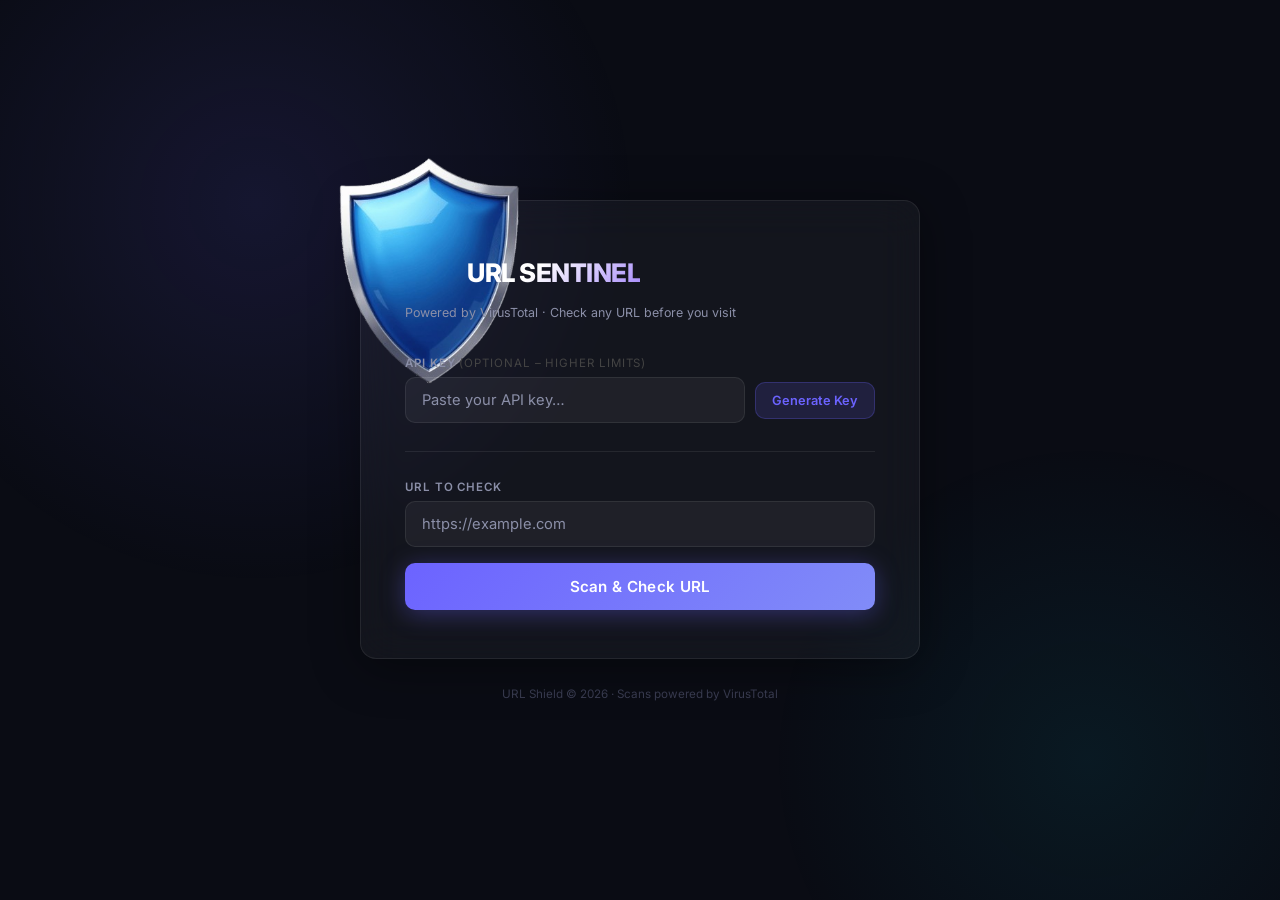
==== frontend/warning.html @ 4aa1e1f2 "Added frontend" ====
<!DOCTYPE html>
<html lang="en">
<head>
  <meta charset="UTF-8" />
  <meta name="viewport" content="width=device-width, initial-scale=1.0" />
  <title>Warning — Unsafe URL Detected | URL Shield</title>
  <meta name="description" content="This URL has been flagged as potentially dangerous." />
  <link rel="stylesheet" href="style.css" />
</head>
<body class="warning-page">

<div class="page">
  <div class="card">

    <!-- Icon + Title (filled by JS) -->
    <div id="warnIcon" class="warn-icon-wrap malicious">🚨</div>
    <div id="warnTitle" class="warn-title malicious">Danger Detected</div>
    <p id="warnDesc" class="warn-desc">
      This URL has been flagged as <strong>malicious</strong> by security engines.
      Visiting it may put your device and personal data at risk.
    </p>

    <!-- URL box -->
    <div class="warn-url-box">
      <span>Destination URL</span>
      <span id="warnUrlText">—</span>
    </div>

    <!-- VirusTotal stats -->
    <div class="warn-stats" id="warnStats" style="display:none">
      <div class="warn-stat">
        <div class="warn-stat-val stat-malicious" id="statMalicious">0</div>
        <div class="warn-stat-lbl">Malicious</div>
      </div>
      <div class="warn-stat">
        <div class="warn-stat-val stat-suspicious" id="statSuspicious">0</div>
        <div class="warn-stat-lbl">Suspicious</div>
      </div>
      <div class="warn-stat">
        <div class="warn-stat-val stat-harmless" id="statHarmless">0</div>
        <div class="warn-stat-lbl">Harmless</div>
      </div>
      <div class="warn-stat">
        <div class="warn-stat-val stat-undetected" id="statUndetected">0</div>
        <div class="warn-stat-lbl">Undetected</div>
      </div>
    </div>

    <!-- Action buttons -->
    <div class="warn-actions">
      <button class="btn btn-ghost" onclick="goBack()">
        ← Go Back to Safety
      </button>
      <button class="btn btn-danger" id="proceedBtn" onclick="proceedAnyway()">
        ⚠️ Proceed Anyway
      </button>
    </div>

    <a href="index.html" class="back-link">← Check another URL</a>
  </div>
  <div class="footer">URL Shield &copy; 2026 &middot; Scans powered by VirusTotal</div>
</div>

<script>
// ---- Read data passed from index page ----
const rawData = sessionStorage.getItem("warnData");
const targetUrl = sessionStorage.getItem("warnUrl");

if (!rawData || !targetUrl) {
  // No data – redirect home
  window.location.href = "index.html";
}

const data = JSON.parse(rawData);
const status = data.status; // MALICIOUS | SUSPICIOUS | UNKNOWN

// ---- Status config ----
const config = {
  MALICIOUS:  { icon: "🚨", cls: "malicious", title: "Malicious URL",   desc: `This URL has been flagged as <strong>MALICIOUS</strong> by VirusTotal security engines. Visiting it may expose you to malware, phishing attacks, or data theft.` },
  SUSPICIOUS: { icon: "⚠️", cls: "suspicious", title: "Suspicious URL", desc: `This URL appears <strong>SUSPICIOUS</strong>. It shows signs commonly associated with phishing or scam pages. Proceed only if you trust the source.` },
  UNKNOWN:    { icon: "❓", cls: "unknown",    title: "Unknown URL",    desc: `This URL is <strong>UNKNOWN</strong> and hasn't been verified as safe. Limited data is available—proceed with caution.` },
};

const cfg = config[status] || config["UNKNOWN"];

// Apply to DOM
document.getElementById("warnIcon").className = `warn-icon-wrap ${cfg.cls}`;
document.getElementById("warnIcon").textContent = cfg.icon;
document.getElementById("warnTitle").className = `warn-title ${cfg.cls}`;
document.getElementById("warnTitle").textContent = cfg.title;
document.getElementById("warnDesc").innerHTML = cfg.desc;

// URL
document.getElementById("warnUrlText").textContent = targetUrl;

// Stats
if (data.stats) {
  document.getElementById("statMalicious").textContent  = data.stats.malicious  ?? 0;
  document.getElementById("statSuspicious").textContent = data.stats.suspicious ?? 0;
  document.getElementById("statHarmless").textContent   = data.stats.harmless   ?? 0;
  document.getElementById("statUndetected").textContent = data.stats.undetected ?? 0;
  document.getElementById("warnStats").style.display = "grid";
}

// Tweak danger button for non-malicious
if (status !== "MALICIOUS") {
  const btn = document.getElementById("proceedBtn");
  btn.style.background = status === "SUSPICIOUS"
    ? "linear-gradient(135deg, #f59e0b, #d97706)"
    : "linear-gradient(135deg, #8b5cf6, #7c3aed)";
  btn.style.boxShadow = status === "SUSPICIOUS"
    ? "0 4px 20px rgba(245,158,11,0.3)"
    : "0 4px 20px rgba(139,92,246,0.3)";
}

// ---- Actions ----
function goBack() {
  // Go to previous page or home
  if (document.referrer) {
    history.back();
  } else {
    window.location.href = "index.html";
  }
}

function proceedAnyway() {
  const btn = document.getElementById("proceedBtn");
  btn.disabled = true;
  btn.textContent = "Redirecting…";
  // Clear session storage and redirect
  sessionStorage.removeItem("warnData");
  sessionStorage.removeItem("warnUrl");
  window.location.href = targetUrl;
}
</script>

</body>
</html>
---- frontend/style.css ----
@import url('https://fonts.googleapis.com/css2?family=Inter:wght@300;400;500;600;700;800&display=swap');

*, *::before, *::after {
  margin: 0;
  padding: 0;
  box-sizing: border-box;
}

:root {
  --bg-primary: #0a0c14;
  --bg-secondary: #111320;
  --glass: rgba(255, 255, 255, 0.04);
  --glass-border: rgba(255, 255, 255, 0.08);
  --accent: #6c63ff;
  --accent-glow: rgba(108, 99, 255, 0.35);
  --safe: #22c55e;
  --safe-glow: rgba(34, 197, 94, 0.3);
  --warning: #f59e0b;
  --warning-glow: rgba(245, 158, 11, 0.3);
  --danger: #ef4444;
  --danger-glow: rgba(239, 68, 68, 0.3);
  --unknown: #8b5cf6;
  --unknown-glow: rgba(139, 92, 246, 0.3);
  --text-primary: #f0f0f8;
  --text-muted: #8b8fa8;
  --radius: 16px;
  --radius-sm: 10px;
  --transition: all 0.3s cubic-bezier(0.4, 0, 0.2, 1);
}

html, body {
  min-height: 100vh;
  font-family: 'Inter', sans-serif;
  background: var(--bg-primary);
  color: var(--text-primary);
  overflow-x: hidden;
}

/* ---- BACKGROUND ORBS ---- */
body::before {
  content: '';
  position: fixed;
  top: -20%;
  left: -10%;
  width: 60vw;
  height: 60vw;
  border-radius: 50%;
  background: radial-gradient(circle, rgba(108, 99, 255, 0.12), transparent 70%);
  pointer-events: none;
  z-index: 0;
}
body::after {
  content: '';
  position: fixed;
  bottom: -20%;
  right: -10%;
  width: 50vw;
  height: 50vw;
  border-radius: 50%;
  background: radial-gradient(circle, rgba(6, 182, 212, 0.08), transparent 70%);
  pointer-events: none;
  z-index: 0;
}

/* ---- LAYOUT ---- */
.page {
  position: relative;
  z-index: 1;
  min-height: 100vh;
  display: flex;
  flex-direction: column;
  align-items: center;
  justify-content: center;
  padding: 40px 20px;
}

/* ---- GLASS CARD ---- */
.card {
  background: var(--glass);
  border: 1px solid var(--glass-border);
  border-radius: var(--radius);
  backdrop-filter: blur(20px);
  -webkit-backdrop-filter: blur(20px);
  padding: 48px 44px;
  width: 100%;
  max-width: 560px;
  box-shadow: 0 8px 48px rgba(0,0,0,0.4);
  animation: fadeUp 0.6s ease both;
}

@keyframes fadeUp {
  from { opacity: 0; transform: translateY(30px); }
  to   { opacity: 1; transform: translateY(0); }
}

/* ---- LOGO / HEADER ---- */
.logo-wrap {
  display: flex;
  align-items: center;
  gap: 14px;
  margin-bottom: 8px;
}
.logo-icon {
  width: 48px;
  height: 48px;
  border-radius: 12px;
  background: linear-gradient(135deg, var(--accent), #06b6d4);
  display: flex;
  align-items: center;
  justify-content: center;
  font-size: 22px;
  box-shadow: 0 0 24px var(--accent-glow);
  flex-shrink: 0;
}
.logo-title {
  font-size: 1.6rem;
  font-weight: 800;
  background: linear-gradient(135deg, #fff 40%, #a78bfa);
  -webkit-background-clip: text;
  -webkit-text-fill-color: transparent;
  background-clip: text;
  letter-spacing: -0.5px;
}
.logo-sub {
  font-size: 0.78rem;
  color: var(--text-muted);
  margin-bottom: 36px;
  margin-top: 4px;
}

/* ---- API KEY SECTION ---- */
.api-row {
  display: flex;
  gap: 10px;
  margin-bottom: 20px;
  align-items: center;
}
.api-row .input-wrap {
  flex: 1;
}

/* ---- INPUT ---- */
.input-wrap {
  position: relative;
  margin-bottom: 16px;
}
.input-wrap label {
  display: block;
  font-size: 0.72rem;
  font-weight: 600;
  color: var(--text-muted);
  letter-spacing: 0.08em;
  text-transform: uppercase;
  margin-bottom: 7px;
}
.input-field {
  width: 100%;
  background: rgba(255,255,255,0.05);
  border: 1px solid var(--glass-border);
  color: var(--text-primary);
  border-radius: var(--radius-sm);
  padding: 13px 16px;
  font-size: 0.92rem;
  font-family: 'Inter', sans-serif;
  outline: none;
  transition: var(--transition);
}
.input-field::placeholder { color: var(--text-muted); }
.input-field:focus {
  border-color: var(--accent);
  background: rgba(108,99,255,0.07);
  box-shadow: 0 0 0 3px var(--accent-glow);
}

/* ---- BUTTONS ---- */
.btn {
  border: none;
  cursor: pointer;
  font-family: 'Inter', sans-serif;
  font-weight: 600;
  border-radius: var(--radius-sm);
  transition: var(--transition);
  display: inline-flex;
  align-items: center;
  justify-content: center;
  gap: 8px;
  text-decoration: none;
}
.btn:active { transform: scale(0.97); }

.btn-primary {
  background: linear-gradient(135deg, var(--accent), #818cf8);
  color: #fff;
  padding: 14px 28px;
  font-size: 0.95rem;
  width: 100%;
  box-shadow: 0 4px 24px var(--accent-glow);
  letter-spacing: 0.02em;
}
.btn-primary:hover {
  box-shadow: 0 6px 32px var(--accent-glow);
  transform: translateY(-1px);
}
.btn-primary:disabled {
  opacity: 0.6;
  cursor: not-allowed;
  transform: none;
}

.btn-sm {
  padding: 10px 16px;
  font-size: 0.8rem;
  white-space: nowrap;
  background: rgba(108,99,255,0.15);
  color: var(--accent);
  border: 1px solid rgba(108,99,255,0.25);
}
.btn-sm:hover {
  background: rgba(108,99,255,0.25);
}

.btn-danger {
  background: linear-gradient(135deg, #ef4444, #dc2626);
  color: #fff;
  padding: 13px 24px;
  font-size: 0.9rem;
  box-shadow: 0 4px 20px var(--danger-glow);
}
.btn-danger:hover {
  box-shadow: 0 6px 28px var(--danger-glow);
  transform: translateY(-1px);
}

.btn-ghost {
  background: rgba(255,255,255,0.05);
  color: var(--text-muted);
  padding: 13px 24px;
  font-size: 0.9rem;
  border: 1px solid var(--glass-border);
}
.btn-ghost:hover {
  background: rgba(255,255,255,0.09);
  color: var(--text-primary);
}

/* ---- SPINNER ---- */
.spinner {
  display: none;
  width: 20px; height: 20px;
  border: 3px solid rgba(255,255,255,0.2);
  border-top-color: #fff;
  border-radius: 50%;
  animation: spin 0.7s linear infinite;
}
@keyframes spin { to { transform: rotate(360deg); } }

/* ---- RESULT BADGE ---- */
.result-box {
  margin-top: 28px;
  border-radius: var(--radius-sm);
  padding: 20px 22px;
  display: none;
  animation: fadeUp 0.4s ease both;
}
.result-box.safe {
  background: rgba(34, 197, 94, 0.08);
  border: 1px solid rgba(34, 197, 94, 0.25);
}
.result-box.malicious {
  background: rgba(239, 68, 68, 0.08);
  border: 1px solid rgba(239, 68, 68, 0.25);
}
.result-box.suspicious {
  background: rgba(245, 158, 11, 0.08);
  border: 1px solid rgba(245, 158, 11, 0.25);
}
.result-box.unknown {
  background: rgba(139, 92, 246, 0.08);
  border: 1px solid rgba(139, 92, 246, 0.25);
}
.result-label {
  font-size: 0.7rem;
  font-weight: 700;
  letter-spacing: 0.1em;
  text-transform: uppercase;
  margin-bottom: 8px;
}
.result-status {
  font-size: 1.5rem;
  font-weight: 800;
  display: flex;
  align-items: center;
  gap: 10px;
}
.result-url {
  font-size: 0.78rem;
  color: var(--text-muted);
  margin-top: 8px;
  word-break: break-all;
}
.result-meta {
  margin-top: 14px;
  display: grid;
  grid-template-columns: 1fr 1fr;
  gap: 8px;
}
.meta-item {
  background: rgba(255,255,255,0.04);
  border-radius: 8px;
  padding: 10px 12px;
}
.meta-key {
  font-size: 0.65rem;
  color: var(--text-muted);
  text-transform: uppercase;
  letter-spacing: 0.08em;
  font-weight: 600;
}
.meta-val {
  font-size: 0.88rem;
  font-weight: 600;
  margin-top: 2px;
}

/* STATUS COLORS */
.status-safe   { color: var(--safe); }
.status-danger { color: var(--danger); }
.status-warn   { color: var(--warning); }
.status-unknown{ color: var(--unknown); }

/* ---- ERROR ---- */
.error-msg {
  display: none;
  margin-top: 14px;
  color: var(--danger);
  font-size: 0.83rem;
  background: rgba(239,68,68,0.08);
  border: 1px solid rgba(239,68,68,0.2);
  border-radius: 8px;
  padding: 10px 14px;
  animation: fadeUp 0.3s ease both;
}

/* ---- DIVIDER ---- */
.divider {
  height: 1px;
  background: var(--glass-border);
  margin: 28px 0;
}

/* ==============================
   WARNING PAGE SPECIFIC
================================*/
.warning-page .card {
  max-width: 620px;
  padding: 52px 48px;
  text-align: center;
}

.warn-icon-wrap {
  width: 80px; height: 80px;
  border-radius: 50%;
  margin: 0 auto 28px;
  display: flex;
  align-items: center;
  justify-content: center;
  font-size: 36px;
  animation: pulse-warn 2s ease-in-out infinite;
}
.warn-icon-wrap.malicious {
  background: rgba(239,68,68,0.1);
  border: 2px solid rgba(239,68,68,0.3);
  box-shadow: 0 0 40px var(--danger-glow);
}
.warn-icon-wrap.suspicious {
  background: rgba(245,158,11,0.1);
  border: 2px solid rgba(245,158,11,0.3);
  box-shadow: 0 0 40px var(--warning-glow);
}
.warn-icon-wrap.unknown {
  background: rgba(139,92,246,0.1);
  border: 2px solid rgba(139,92,246,0.3);
  box-shadow: 0 0 40px var(--unknown-glow);
}

@keyframes pulse-warn {
  0%, 100% { box-shadow: 0 0 20px var(--danger-glow); }
  50%       { box-shadow: 0 0 48px var(--danger-glow); }
}

.warn-title {
  font-size: 2rem;
  font-weight: 800;
  margin-bottom: 12px;
  letter-spacing: -0.5px;
}
.warn-title.malicious { color: var(--danger); }
.warn-title.suspicious { color: var(--warning); }
.warn-title.unknown { color: var(--unknown); }

.warn-desc {
  font-size: 0.95rem;
  color: var(--text-muted);
  line-height: 1.6;
  margin-bottom: 28px;
}

.warn-url-box {
  background: rgba(255,255,255,0.04);
  border: 1px solid var(--glass-border);
  border-radius: var(--radius-sm);
  padding: 14px 18px;
  font-size: 0.82rem;
  color: var(--text-muted);
  word-break: break-all;
  margin-bottom: 32px;
  text-align: left;
}
.warn-url-box span {
  display: block;
  font-size: 0.65rem;
  font-weight: 700;
  letter-spacing: 0.1em;
  text-transform: uppercase;
  color: #555;
  margin-bottom: 4px;
}

.warn-stats {
  display: grid;
  grid-template-columns: repeat(4, 1fr);
  gap: 10px;
  margin-bottom: 32px;
}
.warn-stat {
  background: rgba(255,255,255,0.04);
  border-radius: 10px;
  padding: 12px 8px;
  text-align: center;
}
.warn-stat-val {
  font-size: 1.5rem;
  font-weight: 800;
}
.warn-stat-lbl {
  font-size: 0.65rem;
  color: var(--text-muted);
  text-transform: uppercase;
  letter-spacing: 0.08em;
  margin-top: 2px;
}
.stat-malicious { color: var(--danger); }
.stat-suspicious { color: var(--warning); }
.stat-harmless { color: var(--safe); }
.stat-undetected { color: var(--unknown); }

.warn-actions {
  display: flex;
  gap: 12px;
  justify-content: center;
}
.warn-actions .btn {
  flex: 1;
  max-width: 200px;
}

.back-link {
  display: inline-flex;
  align-items: center;
  gap: 6px;
  font-size: 0.8rem;
  color: var(--text-muted);
  text-decoration: none;
  margin-top: 28px;
  transition: var(--transition);
}
.back-link:hover { color: var(--text-primary); }

/* ---- FOOTER ---- */
.footer {
  margin-top: 28px;
  text-align: center;
  font-size: 0.73rem;
  color: #3a3d52;
}

/* ---- RESPONSIVE ---- */
@media (max-width: 600px) {
  .card { padding: 32px 24px; }
  .warning-page .card { padding: 36px 22px; }
  .warn-stats { grid-template-columns: repeat(2, 1fr); }
  .warn-actions { flex-direction: column; align-items: stretch; }
  .warn-actions .btn { max-width: 100%; }
}
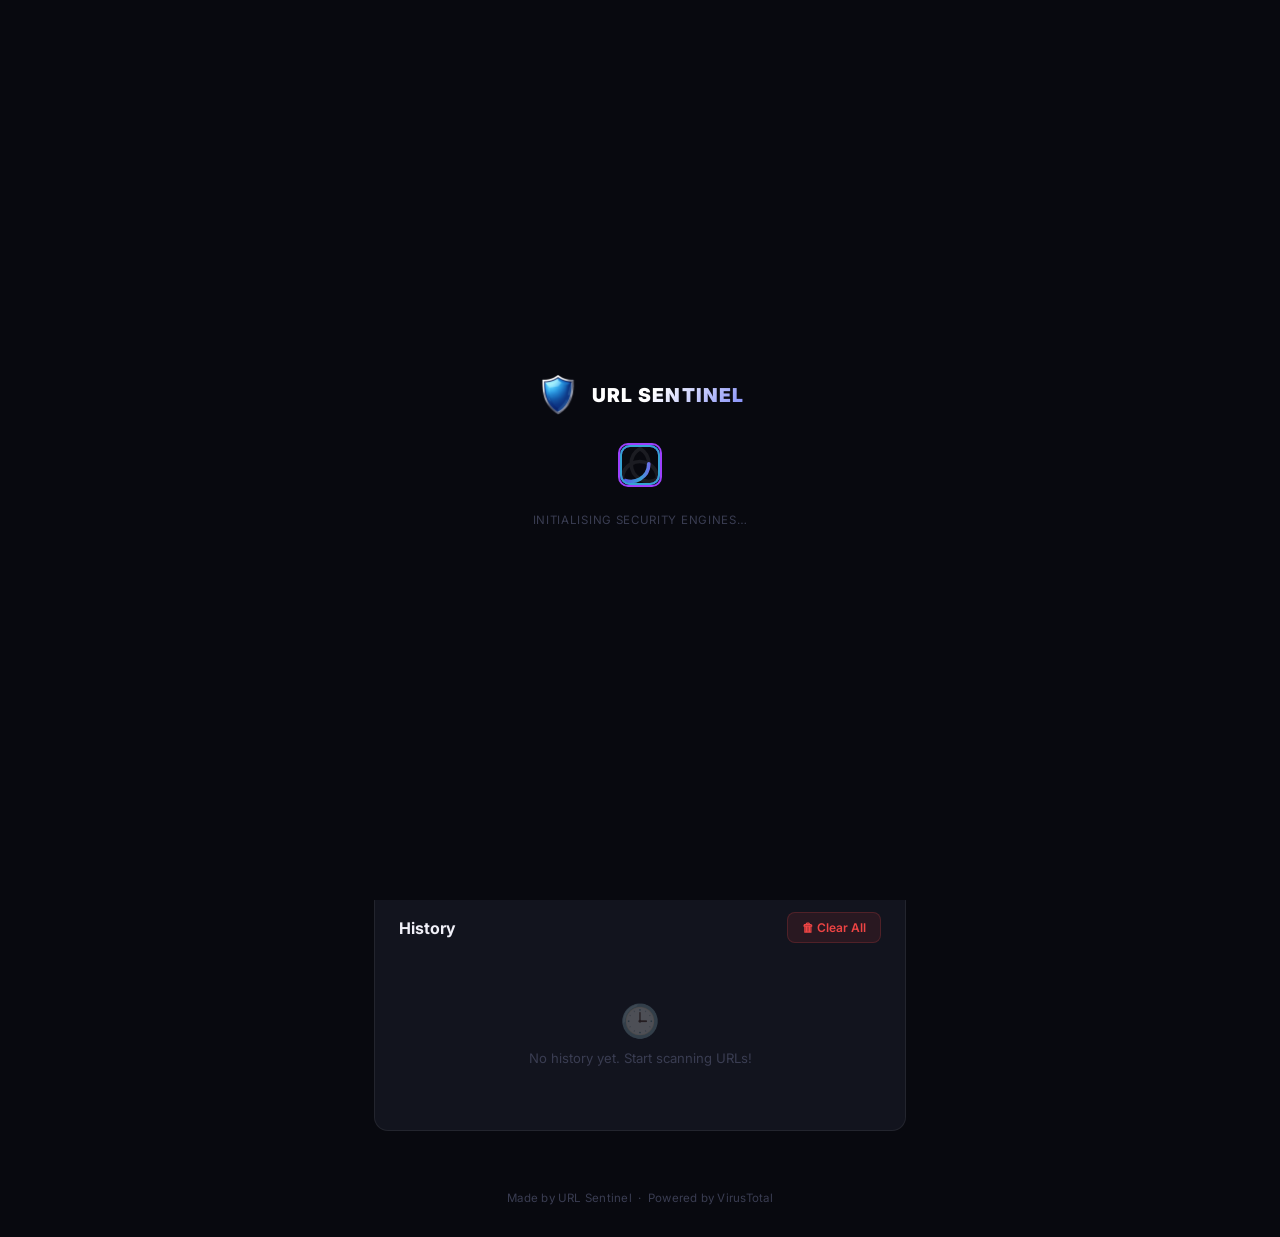
==== commit f0d16d94: "Added loading screen" ====
--- a/frontend/warning.html
+++ b/frontend/warning.html
@@ -3,136 +3,128 @@
 <head>
   <meta charset="UTF-8" />
   <meta name="viewport" content="width=device-width, initial-scale=1.0" />
-  <title>Warning — Unsafe URL Detected | URL Shield</title>
-  <meta name="description" content="This URL has been flagged as potentially dangerous." />
+  <title>⚠️ Warning — Unsafe URL | URL Sentinel</title>
+  <meta name="description" content="This URL has been flagged as potentially dangerous by URL Sentinel." />
   <link rel="stylesheet" href="style.css" />
 </head>
-<body class="warning-page">
+<body class="warn-body">
 
-<div class="page">
-  <div class="card">
+<!-- ===== NAVBAR ===== -->
+<nav class="navbar">
+  <a class="nav-logo" href="index.html">
+    <img src="../assets/pngtree-blue-shield-badge-clipart-illustration-png-image_16042877-removebg-preview.png" alt="URL Sentinel Logo" />
+    <span class="nav-logo-text">URL SENTINEL</span>
+  </a>
+  <span class="nav-badge" id="navBadge" style="border-color:rgba(239,68,68,0.3);color:#ef4444;background:rgba(239,68,68,0.08);">⚠ Threat Detected</span>
+</nav>
 
-    <!-- Icon + Title (filled by JS) -->
-    <div id="warnIcon" class="warn-icon-wrap malicious">🚨</div>
-    <div id="warnTitle" class="warn-title malicious">Danger Detected</div>
-    <p id="warnDesc" class="warn-desc">
-      This URL has been flagged as <strong>malicious</strong> by security engines.
-      Visiting it may put your device and personal data at risk.
+<!-- ===== WARNING PAGE ===== -->
+<div class="warn-page" id="warnPage">
+  <div class="warn-card" id="warnCard">
+
+    <!-- Pulsing icon -->
+    <div class="warn-icon malicious" id="warnIcon">🚨</div>
+
+    <!-- Heading -->
+    <h1 class="warn-heading malicious" id="warnHeading">Malicious URL Detected</h1>
+
+    <!-- Description -->
+    <p class="warn-desc" id="warnDesc">
+      This URL has been identified as <strong>malicious</strong> by multiple security engines.
+      Visiting this site may expose you to malware, phishing, or identity theft.
     </p>
 
     <!-- URL box -->
     <div class="warn-url-box">
-      <span>Destination URL</span>
-      <span id="warnUrlText">—</span>
+      <div class="warn-url-label">Destination URL</div>
+      <div class="warn-url-value" id="warnUrl">—</div>
     </div>
 
-    <!-- VirusTotal stats -->
+    <!-- Stats -->
     <div class="warn-stats" id="warnStats" style="display:none">
       <div class="warn-stat">
-        <div class="warn-stat-val stat-malicious" id="statMalicious">0</div>
-        <div class="warn-stat-lbl">Malicious</div>
+        <div class="ws-val m" id="statM">0</div>
+        <div class="ws-lbl">Malicious</div>
       </div>
       <div class="warn-stat">
-        <div class="warn-stat-val stat-suspicious" id="statSuspicious">0</div>
-        <div class="warn-stat-lbl">Suspicious</div>
+        <div class="ws-val s" id="statS">0</div>
+        <div class="ws-lbl">Suspicious</div>
       </div>
       <div class="warn-stat">
-        <div class="warn-stat-val stat-harmless" id="statHarmless">0</div>
-        <div class="warn-stat-lbl">Harmless</div>
+        <div class="ws-val h" id="statH">0</div>
+        <div class="ws-lbl">Harmless</div>
       </div>
       <div class="warn-stat">
-        <div class="warn-stat-val stat-undetected" id="statUndetected">0</div>
-        <div class="warn-stat-lbl">Undetected</div>
+        <div class="ws-val u" id="statU">0</div>
+        <div class="ws-lbl">Undetected</div>
       </div>
     </div>
 
-    <!-- Action buttons -->
+    <!-- Actions -->
     <div class="warn-actions">
-      <button class="btn btn-ghost" onclick="goBack()">
-        ← Go Back to Safety
-      </button>
-      <button class="btn btn-danger" id="proceedBtn" onclick="proceedAnyway()">
-        ⚠️ Proceed Anyway
+      <button class="warn-btn-back" onclick="goBack()">← Go Back to Safety</button>
+      <button class="warn-btn-proceed malicious" id="proceedBtn" onclick="proceedAnyway()">
+        ⚠ Proceed Anyway
       </button>
     </div>
 
-    <a href="index.html" class="back-link">← Check another URL</a>
+    <a href="index.html" class="warn-back-link">← Scan a different URL</a>
   </div>
-  <div class="footer">URL Shield &copy; 2026 &middot; Scans powered by VirusTotal</div>
 </div>
 
 <script>
-// ---- Read data passed from index page ----
-const rawData = sessionStorage.getItem("warnData");
-const targetUrl = sessionStorage.getItem("warnUrl");
+  const rawData  = sessionStorage.getItem("warnData");
+  const targetUrl = sessionStorage.getItem("warnUrl");
 
-if (!rawData || !targetUrl) {
-  // No data – redirect home
-  window.location.href = "index.html";
-}
+  if (!rawData || !targetUrl) { window.location.href = "index.html"; }
 
-const data = JSON.parse(rawData);
-const status = data.status; // MALICIOUS | SUSPICIOUS | UNKNOWN
+  const data   = JSON.parse(rawData);
+  const status = data.status;
 
-// ---- Status config ----
-const config = {
-  MALICIOUS:  { icon: "🚨", cls: "malicious", title: "Malicious URL",   desc: `This URL has been flagged as <strong>MALICIOUS</strong> by VirusTotal security engines. Visiting it may expose you to malware, phishing attacks, or data theft.` },
-  SUSPICIOUS: { icon: "⚠️", cls: "suspicious", title: "Suspicious URL", desc: `This URL appears <strong>SUSPICIOUS</strong>. It shows signs commonly associated with phishing or scam pages. Proceed only if you trust the source.` },
-  UNKNOWN:    { icon: "❓", cls: "unknown",    title: "Unknown URL",    desc: `This URL is <strong>UNKNOWN</strong> and hasn't been verified as safe. Limited data is available—proceed with caution.` },
-};
+  const cfg = {
+    MALICIOUS:  { icon:"🚨", cls:"malicious",  bgCls:"",               badgeTxt:"⚠ Malicious URL",  badgeStyle:"border-color:rgba(239,68,68,0.3);color:#ef4444;background:rgba(239,68,68,0.08);",  heading:"Malicious URL Detected",  desc:`This URL has been flagged as <strong>MALICIOUS</strong> by VirusTotal security engines. Visiting this site may expose you to malware, phishing attacks, or identity theft. We strongly recommend <strong>not</strong> proceeding.` },
+    SUSPICIOUS: { icon:"⚠️", cls:"suspicious", bgCls:"suspicious-bg",  badgeTxt:"⚠ Suspicious URL", badgeStyle:"border-color:rgba(245,158,11,0.3);color:#f59e0b;background:rgba(245,158,11,0.08);", heading:"Suspicious URL",          desc:`This URL appears <strong>SUSPICIOUS</strong> based on our analysis. It exhibits patterns commonly linked to phishing, scam pages, or deceptive content. Proceed only if you fully trust the source.` },
+    UNKNOWN:    { icon:"❓", cls:"unknown",    bgCls:"unknown-bg",     badgeTxt:"? Unknown URL",     badgeStyle:"border-color:rgba(167,139,250,0.3);color:#a78bfa;background:rgba(167,139,250,0.08);",heading:"Unknown URL",             desc:`This URL is <strong>UNKNOWN</strong> — our scanners have limited data on it. It hasn't been verified as safe. We advise caution before proceeding.` },
+  };
 
-const cfg = config[status] || config["UNKNOWN"];
+  const c = cfg[status] || cfg["UNKNOWN"];
 
-// Apply to DOM
-document.getElementById("warnIcon").className = `warn-icon-wrap ${cfg.cls}`;
-document.getElementById("warnIcon").textContent = cfg.icon;
-document.getElementById("warnTitle").className = `warn-title ${cfg.cls}`;
-document.getElementById("warnTitle").textContent = cfg.title;
-document.getElementById("warnDesc").innerHTML = cfg.desc;
+  // Apply classes
+  document.getElementById("warnPage").classList.add(c.bgCls);
+  document.getElementById("warnCard").className = `warn-card ${c.cls}-card`;
+  document.getElementById("warnIcon").className = `warn-icon ${c.cls}`;
+  document.getElementById("warnIcon").textContent = c.icon;
+  document.getElementById("warnHeading").className = `warn-heading ${c.cls}`;
+  document.getElementById("warnHeading").textContent = c.heading;
+  document.getElementById("warnDesc").innerHTML = c.desc;
+  document.getElementById("navBadge").innerHTML = c.badgeTxt;
+  document.getElementById("navBadge").style.cssText = c.badgeStyle;
+  document.getElementById("warnUrl").textContent = targetUrl;
 
-// URL
-document.getElementById("warnUrlText").textContent = targetUrl;
+  // Stats
+  if (data.stats) {
+    document.getElementById("statM").textContent = data.stats.malicious  ?? 0;
+    document.getElementById("statS").textContent = data.stats.suspicious ?? 0;
+    document.getElementById("statH").textContent = data.stats.harmless   ?? 0;
+    document.getElementById("statU").textContent = data.stats.undetected ?? 0;
+    document.getElementById("warnStats").style.display = "grid";
+  }
 
-// Stats
-if (data.stats) {
-  document.getElementById("statMalicious").textContent  = data.stats.malicious  ?? 0;
-  document.getElementById("statSuspicious").textContent = data.stats.suspicious ?? 0;
-  document.getElementById("statHarmless").textContent   = data.stats.harmless   ?? 0;
-  document.getElementById("statUndetected").textContent = data.stats.undetected ?? 0;
-  document.getElementById("warnStats").style.display = "grid";
-}
+  // Proceed button colour
+  const pb = document.getElementById("proceedBtn");
+  pb.className = `warn-btn-proceed ${c.cls}`;
 
-// Tweak danger button for non-malicious
-if (status !== "MALICIOUS") {
-  const btn = document.getElementById("proceedBtn");
-  btn.style.background = status === "SUSPICIOUS"
-    ? "linear-gradient(135deg, #f59e0b, #d97706)"
-    : "linear-gradient(135deg, #8b5cf6, #7c3aed)";
-  btn.style.boxShadow = status === "SUSPICIOUS"
-    ? "0 4px 20px rgba(245,158,11,0.3)"
-    : "0 4px 20px rgba(139,92,246,0.3)";
-}
+  function goBack() {
+    if (history.length > 1) { history.back(); } else { window.location.href = "index.html"; }
+  }
 
-// ---- Actions ----
-function goBack() {
-  // Go to previous page or home
-  if (document.referrer) {
-    history.back();
-  } else {
-    window.location.href = "index.html";
+  function proceedAnyway() {
+    pb.disabled = true;
+    pb.textContent = "Redirecting…";
+    sessionStorage.removeItem("warnData");
+    sessionStorage.removeItem("warnUrl");
+    window.location.href = targetUrl;
   }
-}
-
-function proceedAnyway() {
-  const btn = document.getElementById("proceedBtn");
-  btn.disabled = true;
-  btn.textContent = "Redirecting…";
-  // Clear session storage and redirect
-  sessionStorage.removeItem("warnData");
-  sessionStorage.removeItem("warnUrl");
-  window.location.href = targetUrl;
-}
 </script>
-
 </body>
 </html>
--- a/frontend/style.css
+++ b/frontend/style.css
@@ -1,494 +1,390 @@
-@import url('https://fonts.googleapis.com/css2?family=Inter:wght@300;400;500;600;700;800&display=swap');
-
-*, *::before, *::after {
-  margin: 0;
-  padding: 0;
-  box-sizing: border-box;
-}
+@import url('https://fonts.googleapis.com/css2?family=Inter:wght@300;400;500;600;700;800;900&display=swap');
+
+*, *::before, *::after { margin: 0; padding: 0; box-sizing: border-box; }
 
 :root {
-  --bg-primary: #0a0c14;
-  --bg-secondary: #111320;
-  --glass: rgba(255, 255, 255, 0.04);
-  --glass-border: rgba(255, 255, 255, 0.08);
-  --accent: #6c63ff;
-  --accent-glow: rgba(108, 99, 255, 0.35);
-  --safe: #22c55e;
-  --safe-glow: rgba(34, 197, 94, 0.3);
-  --warning: #f59e0b;
-  --warning-glow: rgba(245, 158, 11, 0.3);
-  --danger: #ef4444;
-  --danger-glow: rgba(239, 68, 68, 0.3);
-  --unknown: #8b5cf6;
-  --unknown-glow: rgba(139, 92, 246, 0.3);
-  --text-primary: #f0f0f8;
-  --text-muted: #8b8fa8;
-  --radius: 16px;
-  --radius-sm: 10px;
-  --transition: all 0.3s cubic-bezier(0.4, 0, 0.2, 1);
-}
-
-html, body {
-  min-height: 100vh;
-  font-family: 'Inter', sans-serif;
-  background: var(--bg-primary);
-  color: var(--text-primary);
-  overflow-x: hidden;
-}
-
-/* ---- BACKGROUND ORBS ---- */
-body::before {
+  --bg:        #08090f;
+  --surface:   #0e1018;
+  --card:      #12141e;
+  --card2:     #161824;
+  --border:    rgba(255,255,255,0.07);
+  --accent:    #6c63ff;
+  --accent2:   #818cf8;
+  --safe:      #22c55e;
+  --warn:      #f59e0b;
+  --danger:    #ef4444;
+  --unknown:   #a78bfa;
+  --text:      #f0f0f8;
+  --muted:     #6b7194;
+  --muted2:    #3a3d52;
+  --r:         14px;
+  --r-sm:      10px;
+  --t:         all 0.25s cubic-bezier(0.4,0,0.2,1);
+}
+
+html, body { min-height: 100vh; font-family: 'Inter', sans-serif; background: var(--bg); color: var(--text); overflow-x: hidden; }
+
+/* ======= NAVBAR ======= */
+.navbar {
+  position: sticky; top: 0; z-index: 100;
+  display: flex; align-items: center; justify-content: space-between;
+  padding: 18px 40px;
+  background: rgba(8,9,15,0.85);
+  backdrop-filter: blur(16px);
+  border-bottom: 1px solid var(--border);
+}
+.nav-logo {
+  display: flex; align-items: center; gap: 10px;
+  text-decoration: none;
+}
+.nav-logo img { height: 36px; width: auto; }
+.nav-logo-text {
+  font-size: 1.05rem; font-weight: 800; letter-spacing: 0.04em;
+  background: linear-gradient(135deg, #fff 40%, var(--accent2));
+  -webkit-background-clip: text; -webkit-text-fill-color: transparent; background-clip: text;
+}
+.nav-badge {
+  font-size: 0.68rem; background: rgba(108,99,255,0.15);
+  color: var(--accent2); border: 1px solid rgba(108,99,255,0.25);
+  border-radius: 20px; padding: 3px 10px; font-weight: 600; letter-spacing: 0.06em;
+}
+
+/* ======= HERO ======= */
+.hero {
+  text-align: center; padding: 80px 24px 24px;
+  position: relative;
+}
+.hero::before {
   content: '';
-  position: fixed;
-  top: -20%;
-  left: -10%;
-  width: 60vw;
-  height: 60vw;
-  border-radius: 50%;
-  background: radial-gradient(circle, rgba(108, 99, 255, 0.12), transparent 70%);
+  position: absolute; top: 0; left: 50%; transform: translateX(-50%);
+  width: 700px; height: 400px;
+  background: radial-gradient(ellipse at center, rgba(108,99,255,0.13) 0%, transparent 70%);
   pointer-events: none;
-  z-index: 0;
-}
-body::after {
-  content: '';
-  position: fixed;
-  bottom: -20%;
-  right: -10%;
-  width: 50vw;
-  height: 50vw;
-  border-radius: 50%;
-  background: radial-gradient(circle, rgba(6, 182, 212, 0.08), transparent 70%);
-  pointer-events: none;
-  z-index: 0;
-}
-
-/* ---- LAYOUT ---- */
-.page {
-  position: relative;
-  z-index: 1;
+}
+.hero-eyebrow {
+  display: inline-flex; align-items: center; gap: 6px;
+  font-size: 0.75rem; font-weight: 600; letter-spacing: 0.1em; text-transform: uppercase;
+  color: var(--accent2); background: rgba(108,99,255,0.1);
+  border: 1px solid rgba(108,99,255,0.2); border-radius: 20px; padding: 5px 14px;
+  margin-bottom: 24px;
+}
+.hero-heading {
+  font-size: clamp(2.6rem, 6vw, 4.2rem); font-weight: 900; line-height: 1.08;
+  letter-spacing: -1.5px; margin-bottom: 20px;
+}
+.hero-heading span {
+  background: linear-gradient(135deg, #fff 30%, var(--accent) 70%, #06b6d4);
+  -webkit-background-clip: text; -webkit-text-fill-color: transparent; background-clip: text;
+}
+.hero-sub {
+  font-size: 1rem; color: var(--muted); max-width: 480px; margin: 0 auto 16px; line-height: 1.6;
+}
+.hero-sub2 { font-size: 0.8rem; color: var(--muted2); margin-bottom: 48px; }
+
+/* ======= SCAN CARD ======= */
+.scan-section { display: flex; justify-content: center; padding: 0 24px; }
+.scan-card {
+  width: 100%; max-width: 580px;
+  background: var(--card);
+  border: 1px solid var(--border);
+  border-radius: var(--r);
+  padding: 28px 28px 24px;
+  box-shadow: 0 0 60px rgba(0,0,0,0.5), 0 0 0 1px rgba(255,255,255,0.03) inset;
+  animation: fadeUp 0.5s ease both;
+}
+.scan-label {
+  font-size: 0.7rem; color: var(--muted); font-weight: 600;
+  letter-spacing: 0.08em; text-transform: uppercase; margin-bottom: 10px;
+}
+.scan-input {
+  width: 100%; background: rgba(255,255,255,0.04); border: 1px solid var(--border);
+  color: var(--text); border-radius: var(--r-sm); padding: 14px 16px;
+  font-size: 0.93rem; font-family: 'Inter', sans-serif; outline: none;
+  transition: var(--t); margin-bottom: 12px;
+}
+.scan-input::placeholder { color: var(--muted); }
+.scan-input:focus { border-color: var(--accent); background: rgba(108,99,255,0.06); box-shadow: 0 0 0 3px rgba(108,99,255,0.15); }
+
+.btn-scan {
+  width: 100%; padding: 15px; border: none; border-radius: var(--r-sm);
+  background: linear-gradient(135deg, var(--accent) 0%, var(--accent2) 100%);
+  color: #fff; font-size: 0.97rem; font-weight: 700; font-family: 'Inter', sans-serif;
+  cursor: pointer; transition: var(--t); display: flex; align-items: center; justify-content: center; gap: 9px;
+  box-shadow: 0 4px 24px rgba(108,99,255,0.35);
+  letter-spacing: 0.02em;
+}
+.btn-scan:hover { box-shadow: 0 6px 32px rgba(108,99,255,0.5); transform: translateY(-1px); }
+.btn-scan:active { transform: scale(0.98); }
+.btn-scan:disabled { opacity: 0.55; cursor: not-allowed; transform: none; }
+
+/* ======= RESULT INLINE ======= */
+.result-box {
+  display: none; margin-top: 20px; border-radius: var(--r-sm); padding: 18px 20px;
+  animation: fadeUp 0.35s ease both;
+}
+.result-box.safe     { background: rgba(34,197,94,0.08);  border: 1px solid rgba(34,197,94,0.25); }
+.result-box.malicious{ background: rgba(239,68,68,0.08);  border: 1px solid rgba(239,68,68,0.25); }
+.result-box.suspicious{background: rgba(245,158,11,0.08); border: 1px solid rgba(245,158,11,0.25);}
+.result-box.unknown  { background: rgba(167,139,250,0.08);border: 1px solid rgba(167,139,250,0.25);}
+
+.result-head { display: flex; align-items: center; gap: 10px; }
+.result-status-emoji { font-size: 1.4rem; }
+.result-status-text  { font-size: 1.1rem; font-weight: 800; }
+.c-safe    { color: var(--safe); }
+.c-danger  { color: var(--danger); }
+.c-warn    { color: var(--warn); }
+.c-unknown { color: var(--unknown); }
+
+.result-url { font-size: 0.78rem; color: var(--muted); margin-top: 6px; word-break: break-all; }
+.result-redirect { margin-top: 10px; font-size: 0.82rem; color: var(--safe); }
+.result-meta { display: grid; grid-template-columns: repeat(4,1fr); gap: 8px; margin-top: 14px; }
+.meta-chip { background: rgba(255,255,255,0.04); border-radius: 8px; padding: 9px 10px; text-align: center; }
+.meta-chip .val { font-size: 1.1rem; font-weight: 800; }
+.meta-chip .lbl { font-size: 0.62rem; color: var(--muted); text-transform: uppercase; letter-spacing: 0.07em; margin-top: 1px; }
+
+.error-msg {
+  display: none; margin-top: 14px; color: var(--danger); font-size: 0.83rem;
+  background: rgba(239,68,68,0.07); border: 1px solid rgba(239,68,68,0.2);
+  border-radius: 8px; padding: 10px 14px; animation: fadeUp 0.3s ease both;
+}
+
+/* ======= SPINNER ======= */
+.spinner {
+  display: none; width: 18px; height: 18px;
+  border: 2.5px solid rgba(255,255,255,0.25); border-top-color: #fff;
+  border-radius: 50%; animation: spin 0.7s linear infinite;
+}
+@keyframes spin { to { transform: rotate(360deg); } }
+
+/* ======= FEATURES ======= */
+.features { display: grid; grid-template-columns: repeat(3,1fr); gap: 14px; max-width: 580px; margin: 40px auto 0; padding: 0 24px; }
+.feat-card {
+  background: var(--card); border: 1px solid var(--border);
+  border-radius: var(--r); padding: 20px 18px;
+  transition: var(--t);
+}
+.feat-card:hover { border-color: rgba(108,99,255,0.3); background: var(--card2); }
+.feat-icon { font-size: 1.3rem; margin-bottom: 10px; }
+.feat-title { font-size: 0.85rem; font-weight: 700; margin-bottom: 5px; }
+.feat-desc { font-size: 0.73rem; color: var(--muted); line-height: 1.5; }
+
+/* ======= HISTORY ======= */
+.history-section { max-width: 580px; margin: 40px auto 0; padding: 0 24px 60px; }
+.history-card {
+  background: var(--card); border: 1px solid var(--border); border-radius: var(--r); padding: 24px;
+}
+.history-header { display: flex; align-items: center; justify-content: space-between; margin-bottom: 18px; }
+.history-title { font-size: 1rem; font-weight: 700; }
+.btn-clear {
+  display: inline-flex; align-items: center; gap: 6px; padding: 7px 14px;
+  background: rgba(239,68,68,0.1); color: var(--danger); border: 1px solid rgba(239,68,68,0.2);
+  border-radius: 8px; font-size: 0.75rem; font-weight: 600; font-family: 'Inter', sans-serif;
+  cursor: pointer; transition: var(--t);
+}
+.btn-clear:hover { background: rgba(239,68,68,0.2); }
+.history-empty { text-align: center; padding: 40px 0; }
+.history-empty-icon { font-size: 2rem; margin-bottom: 10px; opacity: 0.25; }
+.history-empty-text { font-size: 0.82rem; color: var(--muted2); }
+.history-list { display: flex; flex-direction: column; gap: 8px; }
+.history-item {
+  display: flex; align-items: center; gap: 12px;
+  background: rgba(255,255,255,0.03); border: 1px solid var(--border);
+  border-radius: var(--r-sm); padding: 12px 14px; cursor: pointer; transition: var(--t);
+}
+.history-item:hover { background: rgba(255,255,255,0.05); }
+.h-dot { width: 8px; height: 8px; border-radius: 50%; flex-shrink: 0; }
+.h-dot.safe { background: var(--safe); }
+.h-dot.malicious { background: var(--danger); }
+.h-dot.suspicious { background: var(--warn); }
+.h-dot.unknown { background: var(--unknown); }
+.h-url { font-size: 0.82rem; flex: 1; overflow: hidden; text-overflow: ellipsis; white-space: nowrap; }
+.h-badge {
+  font-size: 0.65rem; font-weight: 700; letter-spacing: 0.06em; text-transform: uppercase;
+  padding: 3px 9px; border-radius: 20px; flex-shrink: 0;
+}
+.h-badge.safe      { background: rgba(34,197,94,0.1);  color: var(--safe); }
+.h-badge.malicious { background: rgba(239,68,68,0.1);  color: var(--danger); }
+.h-badge.suspicious{ background: rgba(245,158,11,0.1); color: var(--warn); }
+.h-badge.unknown   { background: rgba(167,139,250,0.1);color: var(--unknown); }
+.h-time { font-size: 0.68rem; color: var(--muted2); flex-shrink: 0; }
+
+/* ======= FOOTER ======= */
+.footer-bar {
+  text-align: center; font-size: 0.72rem; color: var(--muted2);
+  padding: 0 0 32px; letter-spacing: 0.02em;
+}
+
+/* ======= ANIMATIONS ======= */
+@keyframes fadeUp { from { opacity:0; transform:translateY(20px); } to { opacity:1; transform:translateY(0); } }
+
+/* =====================================================================
+   WARNING PAGE
+===================================================================== */
+body.warn-body {
+  background: var(--bg);
   min-height: 100vh;
   display: flex;
   flex-direction: column;
-  align-items: center;
-  justify-content: center;
-  padding: 40px 20px;
-}
-
-/* ---- GLASS CARD ---- */
-.card {
-  background: var(--glass);
-  border: 1px solid var(--glass-border);
-  border-radius: var(--radius);
-  backdrop-filter: blur(20px);
-  -webkit-backdrop-filter: blur(20px);
-  padding: 48px 44px;
-  width: 100%;
-  max-width: 560px;
-  box-shadow: 0 8px 48px rgba(0,0,0,0.4);
-  animation: fadeUp 0.6s ease both;
-}
-
-@keyframes fadeUp {
-  from { opacity: 0; transform: translateY(30px); }
-  to   { opacity: 1; transform: translateY(0); }
-}
-
-/* ---- LOGO / HEADER ---- */
-.logo-wrap {
-  display: flex;
-  align-items: center;
-  gap: 14px;
-  margin-bottom: 8px;
-}
-.logo-icon {
-  width: 48px;
-  height: 48px;
-  border-radius: 12px;
-  background: linear-gradient(135deg, var(--accent), #06b6d4);
-  display: flex;
-  align-items: center;
-  justify-content: center;
-  font-size: 22px;
-  box-shadow: 0 0 24px var(--accent-glow);
-  flex-shrink: 0;
-}
-.logo-title {
-  font-size: 1.6rem;
-  font-weight: 800;
-  background: linear-gradient(135deg, #fff 40%, #a78bfa);
-  -webkit-background-clip: text;
-  -webkit-text-fill-color: transparent;
-  background-clip: text;
-  letter-spacing: -0.5px;
-}
-.logo-sub {
-  font-size: 0.78rem;
-  color: var(--text-muted);
-  margin-bottom: 36px;
-  margin-top: 4px;
-}
-
-/* ---- API KEY SECTION ---- */
-.api-row {
-  display: flex;
-  gap: 10px;
-  margin-bottom: 20px;
-  align-items: center;
-}
-.api-row .input-wrap {
-  flex: 1;
-}
-
-/* ---- INPUT ---- */
-.input-wrap {
-  position: relative;
-  margin-bottom: 16px;
-}
-.input-wrap label {
-  display: block;
-  font-size: 0.72rem;
-  font-weight: 600;
-  color: var(--text-muted);
-  letter-spacing: 0.08em;
-  text-transform: uppercase;
-  margin-bottom: 7px;
-}
-.input-field {
-  width: 100%;
-  background: rgba(255,255,255,0.05);
-  border: 1px solid var(--glass-border);
-  color: var(--text-primary);
-  border-radius: var(--radius-sm);
-  padding: 13px 16px;
-  font-size: 0.92rem;
-  font-family: 'Inter', sans-serif;
-  outline: none;
-  transition: var(--transition);
-}
-.input-field::placeholder { color: var(--text-muted); }
-.input-field:focus {
-  border-color: var(--accent);
-  background: rgba(108,99,255,0.07);
-  box-shadow: 0 0 0 3px var(--accent-glow);
-}
-
-/* ---- BUTTONS ---- */
-.btn {
-  border: none;
-  cursor: pointer;
-  font-family: 'Inter', sans-serif;
-  font-weight: 600;
-  border-radius: var(--radius-sm);
-  transition: var(--transition);
-  display: inline-flex;
-  align-items: center;
-  justify-content: center;
-  gap: 8px;
-  text-decoration: none;
-}
-.btn:active { transform: scale(0.97); }
-
-.btn-primary {
-  background: linear-gradient(135deg, var(--accent), #818cf8);
-  color: #fff;
-  padding: 14px 28px;
-  font-size: 0.95rem;
-  width: 100%;
-  box-shadow: 0 4px 24px var(--accent-glow);
-  letter-spacing: 0.02em;
-}
-.btn-primary:hover {
-  box-shadow: 0 6px 32px var(--accent-glow);
-  transform: translateY(-1px);
-}
-.btn-primary:disabled {
-  opacity: 0.6;
-  cursor: not-allowed;
-  transform: none;
-}
-
-.btn-sm {
-  padding: 10px 16px;
-  font-size: 0.8rem;
-  white-space: nowrap;
-  background: rgba(108,99,255,0.15);
-  color: var(--accent);
-  border: 1px solid rgba(108,99,255,0.25);
-}
-.btn-sm:hover {
-  background: rgba(108,99,255,0.25);
-}
-
-.btn-danger {
-  background: linear-gradient(135deg, #ef4444, #dc2626);
-  color: #fff;
-  padding: 13px 24px;
-  font-size: 0.9rem;
-  box-shadow: 0 4px 20px var(--danger-glow);
-}
-.btn-danger:hover {
-  box-shadow: 0 6px 28px var(--danger-glow);
-  transform: translateY(-1px);
-}
-
-.btn-ghost {
-  background: rgba(255,255,255,0.05);
-  color: var(--text-muted);
-  padding: 13px 24px;
-  font-size: 0.9rem;
-  border: 1px solid var(--glass-border);
-}
-.btn-ghost:hover {
-  background: rgba(255,255,255,0.09);
-  color: var(--text-primary);
-}
-
-/* ---- SPINNER ---- */
-.spinner {
-  display: none;
-  width: 20px; height: 20px;
-  border: 3px solid rgba(255,255,255,0.2);
-  border-top-color: #fff;
-  border-radius: 50%;
-  animation: spin 0.7s linear infinite;
-}
-@keyframes spin { to { transform: rotate(360deg); } }
-
-/* ---- RESULT BADGE ---- */
-.result-box {
-  margin-top: 28px;
-  border-radius: var(--radius-sm);
-  padding: 20px 22px;
-  display: none;
-  animation: fadeUp 0.4s ease both;
-}
-.result-box.safe {
-  background: rgba(34, 197, 94, 0.08);
-  border: 1px solid rgba(34, 197, 94, 0.25);
-}
-.result-box.malicious {
-  background: rgba(239, 68, 68, 0.08);
-  border: 1px solid rgba(239, 68, 68, 0.25);
-}
-.result-box.suspicious {
-  background: rgba(245, 158, 11, 0.08);
-  border: 1px solid rgba(245, 158, 11, 0.25);
-}
-.result-box.unknown {
-  background: rgba(139, 92, 246, 0.08);
-  border: 1px solid rgba(139, 92, 246, 0.25);
-}
-.result-label {
-  font-size: 0.7rem;
-  font-weight: 700;
-  letter-spacing: 0.1em;
-  text-transform: uppercase;
-  margin-bottom: 8px;
-}
-.result-status {
-  font-size: 1.5rem;
-  font-weight: 800;
-  display: flex;
-  align-items: center;
-  gap: 10px;
-}
-.result-url {
-  font-size: 0.78rem;
-  color: var(--text-muted);
-  margin-top: 8px;
-  word-break: break-all;
-}
-.result-meta {
-  margin-top: 14px;
-  display: grid;
-  grid-template-columns: 1fr 1fr;
-  gap: 8px;
-}
-.meta-item {
-  background: rgba(255,255,255,0.04);
-  border-radius: 8px;
-  padding: 10px 12px;
-}
-.meta-key {
-  font-size: 0.65rem;
-  color: var(--text-muted);
-  text-transform: uppercase;
-  letter-spacing: 0.08em;
-  font-weight: 600;
-}
-.meta-val {
-  font-size: 0.88rem;
-  font-weight: 600;
-  margin-top: 2px;
-}
-
-/* STATUS COLORS */
-.status-safe   { color: var(--safe); }
-.status-danger { color: var(--danger); }
-.status-warn   { color: var(--warning); }
-.status-unknown{ color: var(--unknown); }
-
-/* ---- ERROR ---- */
-.error-msg {
-  display: none;
-  margin-top: 14px;
-  color: var(--danger);
-  font-size: 0.83rem;
-  background: rgba(239,68,68,0.08);
-  border: 1px solid rgba(239,68,68,0.2);
-  border-radius: 8px;
-  padding: 10px 14px;
-  animation: fadeUp 0.3s ease both;
-}
-
-/* ---- DIVIDER ---- */
-.divider {
-  height: 1px;
-  background: var(--glass-border);
-  margin: 28px 0;
-}
-
-/* ==============================
-   WARNING PAGE SPECIFIC
-================================*/
-.warning-page .card {
-  max-width: 620px;
-  padding: 52px 48px;
-  text-align: center;
-}
-
-.warn-icon-wrap {
-  width: 80px; height: 80px;
-  border-radius: 50%;
-  margin: 0 auto 28px;
-  display: flex;
-  align-items: center;
-  justify-content: center;
-  font-size: 36px;
-  animation: pulse-warn 2s ease-in-out infinite;
-}
-.warn-icon-wrap.malicious {
-  background: rgba(239,68,68,0.1);
-  border: 2px solid rgba(239,68,68,0.3);
-  box-shadow: 0 0 40px var(--danger-glow);
-}
-.warn-icon-wrap.suspicious {
-  background: rgba(245,158,11,0.1);
-  border: 2px solid rgba(245,158,11,0.3);
-  box-shadow: 0 0 40px var(--warning-glow);
-}
-.warn-icon-wrap.unknown {
-  background: rgba(139,92,246,0.1);
-  border: 2px solid rgba(139,92,246,0.3);
-  box-shadow: 0 0 40px var(--unknown-glow);
-}
-
-@keyframes pulse-warn {
-  0%, 100% { box-shadow: 0 0 20px var(--danger-glow); }
-  50%       { box-shadow: 0 0 48px var(--danger-glow); }
-}
-
-.warn-title {
-  font-size: 2rem;
-  font-weight: 800;
-  margin-bottom: 12px;
-  letter-spacing: -0.5px;
-}
-.warn-title.malicious { color: var(--danger); }
-.warn-title.suspicious { color: var(--warning); }
-.warn-title.unknown { color: var(--unknown); }
-
-.warn-desc {
-  font-size: 0.95rem;
-  color: var(--text-muted);
-  line-height: 1.6;
-  margin-bottom: 28px;
-}
+}
+
+.warn-page {
+  flex: 1; display: flex; align-items: center; justify-content: center;
+  padding: 60px 24px;
+  position: relative; overflow: hidden;
+}
+
+/* Danger background glow */
+.warn-page::before {
+  content: '';
+  position: fixed; top: 0; left: 0; right: 0; bottom: 0;
+  background: radial-gradient(ellipse 800px 600px at 50% 0%, rgba(239,68,68,0.08), transparent 70%);
+  pointer-events: none; z-index: 0;
+}
+.warn-page.suspicious-bg::before { background: radial-gradient(ellipse 800px 600px at 50% 0%, rgba(245,158,11,0.07), transparent 70%); }
+.warn-page.unknown-bg::before    { background: radial-gradient(ellipse 800px 600px at 50% 0%, rgba(167,139,250,0.07), transparent 70%); }
+
+.warn-card {
+  position: relative; z-index: 1;
+  width: 100%; max-width: 560px;
+  background: var(--card); border: 1px solid var(--border); border-radius: 20px;
+  padding: 52px 44px; text-align: center;
+  box-shadow: 0 0 80px rgba(0,0,0,0.6);
+  animation: fadeUp 0.5s ease both;
+}
+.warn-card.malicious-card { border-color: rgba(239,68,68,0.2); }
+.warn-card.suspicious-card { border-color: rgba(245,158,11,0.2); }
+.warn-card.unknown-card    { border-color: rgba(167,139,250,0.2); }
+
+/* Pulsing icon */
+.warn-icon {
+  width: 88px; height: 88px; border-radius: 50%; margin: 0 auto 28px;
+  display: flex; align-items: center; justify-content: center; font-size: 38px;
+}
+.warn-icon.malicious  { background: rgba(239,68,68,0.1);  border: 2px solid rgba(239,68,68,0.35);  box-shadow: 0 0 0 16px rgba(239,68,68,0.04), 0 0 60px rgba(239,68,68,0.2); animation: pulseRed 2.2s ease-in-out infinite; }
+.warn-icon.suspicious { background: rgba(245,158,11,0.1); border: 2px solid rgba(245,158,11,0.35); box-shadow: 0 0 0 16px rgba(245,158,11,0.04), 0 0 60px rgba(245,158,11,0.2); animation: pulseAmber 2.2s ease-in-out infinite; }
+.warn-icon.unknown    { background: rgba(167,139,250,0.1);border: 2px solid rgba(167,139,250,0.35);box-shadow: 0 0 0 16px rgba(167,139,250,0.04), 0 0 60px rgba(167,139,250,0.15); animation: pulsePurple 2.2s ease-in-out infinite; }
+
+@keyframes pulseRed   { 0%,100%{box-shadow:0 0 0 16px rgba(239,68,68,0.04),0 0 40px rgba(239,68,68,0.15);} 50%{box-shadow:0 0 0 24px rgba(239,68,68,0.07),0 0 72px rgba(239,68,68,0.3);} }
+@keyframes pulseAmber { 0%,100%{box-shadow:0 0 0 16px rgba(245,158,11,0.04),0 0 40px rgba(245,158,11,0.12);} 50%{box-shadow:0 0 0 24px rgba(245,158,11,0.07),0 0 72px rgba(245,158,11,0.25);} }
+@keyframes pulsePurple{ 0%,100%{box-shadow:0 0 0 16px rgba(167,139,250,0.04),0 0 40px rgba(167,139,250,0.1);} 50%{box-shadow:0 0 0 24px rgba(167,139,250,0.07),0 0 72px rgba(167,139,250,0.2);} }
+
+.warn-heading { font-size: 2rem; font-weight: 900; letter-spacing: -0.5px; margin-bottom: 12px; }
+.warn-heading.malicious  { color: var(--danger); }
+.warn-heading.suspicious { color: var(--warn); }
+.warn-heading.unknown    { color: var(--unknown); }
+
+.warn-desc { font-size: 0.93rem; color: var(--muted); line-height: 1.65; margin-bottom: 28px; }
 
 .warn-url-box {
-  background: rgba(255,255,255,0.04);
-  border: 1px solid var(--glass-border);
-  border-radius: var(--radius-sm);
-  padding: 14px 18px;
-  font-size: 0.82rem;
-  color: var(--text-muted);
-  word-break: break-all;
-  margin-bottom: 32px;
-  text-align: left;
-}
-.warn-url-box span {
-  display: block;
-  font-size: 0.65rem;
-  font-weight: 700;
-  letter-spacing: 0.1em;
-  text-transform: uppercase;
-  color: #555;
-  margin-bottom: 4px;
-}
-
-.warn-stats {
-  display: grid;
-  grid-template-columns: repeat(4, 1fr);
-  gap: 10px;
-  margin-bottom: 32px;
-}
-.warn-stat {
-  background: rgba(255,255,255,0.04);
-  border-radius: 10px;
-  padding: 12px 8px;
-  text-align: center;
-}
-.warn-stat-val {
-  font-size: 1.5rem;
-  font-weight: 800;
-}
-.warn-stat-lbl {
-  font-size: 0.65rem;
-  color: var(--text-muted);
-  text-transform: uppercase;
-  letter-spacing: 0.08em;
-  margin-top: 2px;
-}
-.stat-malicious { color: var(--danger); }
-.stat-suspicious { color: var(--warning); }
-.stat-harmless { color: var(--safe); }
-.stat-undetected { color: var(--unknown); }
-
-.warn-actions {
-  display: flex;
-  gap: 12px;
-  justify-content: center;
-}
-.warn-actions .btn {
-  flex: 1;
-  max-width: 200px;
-}
-
-.back-link {
-  display: inline-flex;
-  align-items: center;
-  gap: 6px;
-  font-size: 0.8rem;
-  color: var(--text-muted);
-  text-decoration: none;
-  margin-top: 28px;
-  transition: var(--transition);
-}
-.back-link:hover { color: var(--text-primary); }
-
-/* ---- FOOTER ---- */
-.footer {
-  margin-top: 28px;
-  text-align: center;
-  font-size: 0.73rem;
-  color: #3a3d52;
-}
-
-/* ---- RESPONSIVE ---- */
+  background: rgba(255,255,255,0.03); border: 1px solid var(--border);
+  border-radius: var(--r-sm); padding: 14px 16px; margin-bottom: 24px; text-align: left;
+}
+.warn-url-label { font-size: 0.62rem; font-weight: 700; letter-spacing: 0.1em; text-transform: uppercase; color: var(--muted2); margin-bottom: 5px; }
+.warn-url-value { font-size: 0.84rem; color: var(--muted); word-break: break-all; }
+
+/* Stats grid */
+.warn-stats { display: grid; grid-template-columns: repeat(4,1fr); gap: 10px; margin-bottom: 32px; }
+.warn-stat { background: rgba(255,255,255,0.03); border: 1px solid var(--border); border-radius: 10px; padding: 14px 6px; text-align: center; }
+.ws-val { font-size: 1.6rem; font-weight: 900; }
+.ws-lbl { font-size: 0.6rem; color: var(--muted); text-transform: uppercase; letter-spacing: 0.08em; margin-top: 2px; }
+.ws-val.m { color: var(--danger); }
+.ws-val.s { color: var(--warn); }
+.ws-val.h { color: var(--safe); }
+.ws-val.u { color: var(--unknown); }
+
+/* Action buttons */
+.warn-actions { display: flex; gap: 12px; }
+.warn-btn-back {
+  flex: 1; padding: 14px; border: 1px solid var(--border);
+  background: rgba(255,255,255,0.04); color: var(--muted);
+  border-radius: var(--r-sm); font-size: 0.9rem; font-weight: 600;
+  font-family: 'Inter', sans-serif; cursor: pointer; transition: var(--t);
+  display: flex; align-items: center; justify-content: center; gap: 7px;
+}
+.warn-btn-back:hover { background: rgba(255,255,255,0.08); color: var(--text); }
+
+.warn-btn-proceed {
+  flex: 1; padding: 14px; border: none; border-radius: var(--r-sm);
+  color: #fff; font-size: 0.9rem; font-weight: 700;
+  font-family: 'Inter', sans-serif; cursor: pointer; transition: var(--t);
+  display: flex; align-items: center; justify-content: center; gap: 7px;
+}
+.warn-btn-proceed.malicious  { background: linear-gradient(135deg,#dc2626,#ef4444); box-shadow: 0 4px 24px rgba(239,68,68,0.35); }
+.warn-btn-proceed.suspicious { background: linear-gradient(135deg,#d97706,#f59e0b); box-shadow: 0 4px 24px rgba(245,158,11,0.3); }
+.warn-btn-proceed.unknown    { background: linear-gradient(135deg,#7c3aed,#a78bfa); box-shadow: 0 4px 24px rgba(167,139,250,0.3); }
+.warn-btn-proceed:hover { transform: translateY(-1px); filter: brightness(1.1); }
+.warn-btn-proceed:disabled { opacity: 0.5; cursor: not-allowed; transform: none; }
+
+.warn-back-link { display: inline-flex; align-items: center; gap: 6px; margin-top: 24px; font-size: 0.78rem; color: var(--muted2); text-decoration: none; transition: var(--t); }
+.warn-back-link:hover { color: var(--muted); }
+
+/* ======= LOADING SCREEN ======= */
+#loadingScreen {
+  position: fixed; inset: 0; z-index: 9999;
+  background: var(--bg);
+  display: flex; flex-direction: column; align-items: center; justify-content: center; gap: 28px;
+  transition: opacity 0.6s ease, visibility 0.6s ease;
+}
+#loadingScreen.hidden { opacity: 0; visibility: hidden; pointer-events: none; }
+
+.load-logo {
+  display: flex; align-items: center; gap: 12px;
+}
+.load-logo img { height: 44px; }
+.load-logo-text {
+  font-size: 1.2rem; font-weight: 900; letter-spacing: 0.06em;
+  background: linear-gradient(135deg, #fff 40%, var(--accent2));
+  -webkit-background-clip: text; -webkit-text-fill-color: transparent; background-clip: text;
+}
+
+/* Outer ring loader */
+.loader, .loader::before, .loader::after {
+  border-width: 2px; border-style: solid; border-radius: 10px;
+  animation: loaderRotate 5s linear infinite;
+}
+.loader {
+  display: flex; align-items: center; justify-content: center;
+  position: relative; width: 40px; height: 40px;
+  border-color: #5a4ff3;
+}
+.loader::before, .loader::after {
+  position: absolute; content: "";
+}
+.loader::before {
+  border-color: #35a2d2; width: 110%; height: 110%; animation-delay: 0.5s;
+}
+.loader::after {
+  border-color: #9c40fc; width: 120%; height: 120%; animation-delay: 0.10s;
+}
+@keyframes loaderRotate { to { transform: rotate(360deg); } }
+
+/* SVG car track */
+.container .track {
+  stroke: rgba(255,255,255,0.08);
+}
+.container .car {
+  stroke: url(#grad);
+  stroke-dasharray: 20 80;
+  stroke-dashoffset: 0;
+  stroke-linecap: round;
+  animation: carMove 1.8s linear infinite;
+}
+@keyframes carMove {
+  to { stroke-dashoffset: -100; }
+}
+
+.load-hint {
+  font-size: 0.72rem; color: var(--muted2); letter-spacing: 0.06em; text-transform: uppercase;
+}
+
+/* ======= RESPONSIVE ======= */
+
 @media (max-width: 600px) {
-  .card { padding: 32px 24px; }
-  .warning-page .card { padding: 36px 22px; }
-  .warn-stats { grid-template-columns: repeat(2, 1fr); }
-  .warn-actions { flex-direction: column; align-items: stretch; }
-  .warn-actions .btn { max-width: 100%; }
-}
+  .navbar { padding: 15px 20px; }
+  .hero { padding: 50px 20px 20px; }
+  .features { grid-template-columns: 1fr; }
+  .warn-card { padding: 36px 22px; }
+  .warn-stats { grid-template-columns: repeat(2,1fr); }
+  .warn-actions { flex-direction: column; }
+  .result-meta { grid-template-columns: repeat(2,1fr); }
+}
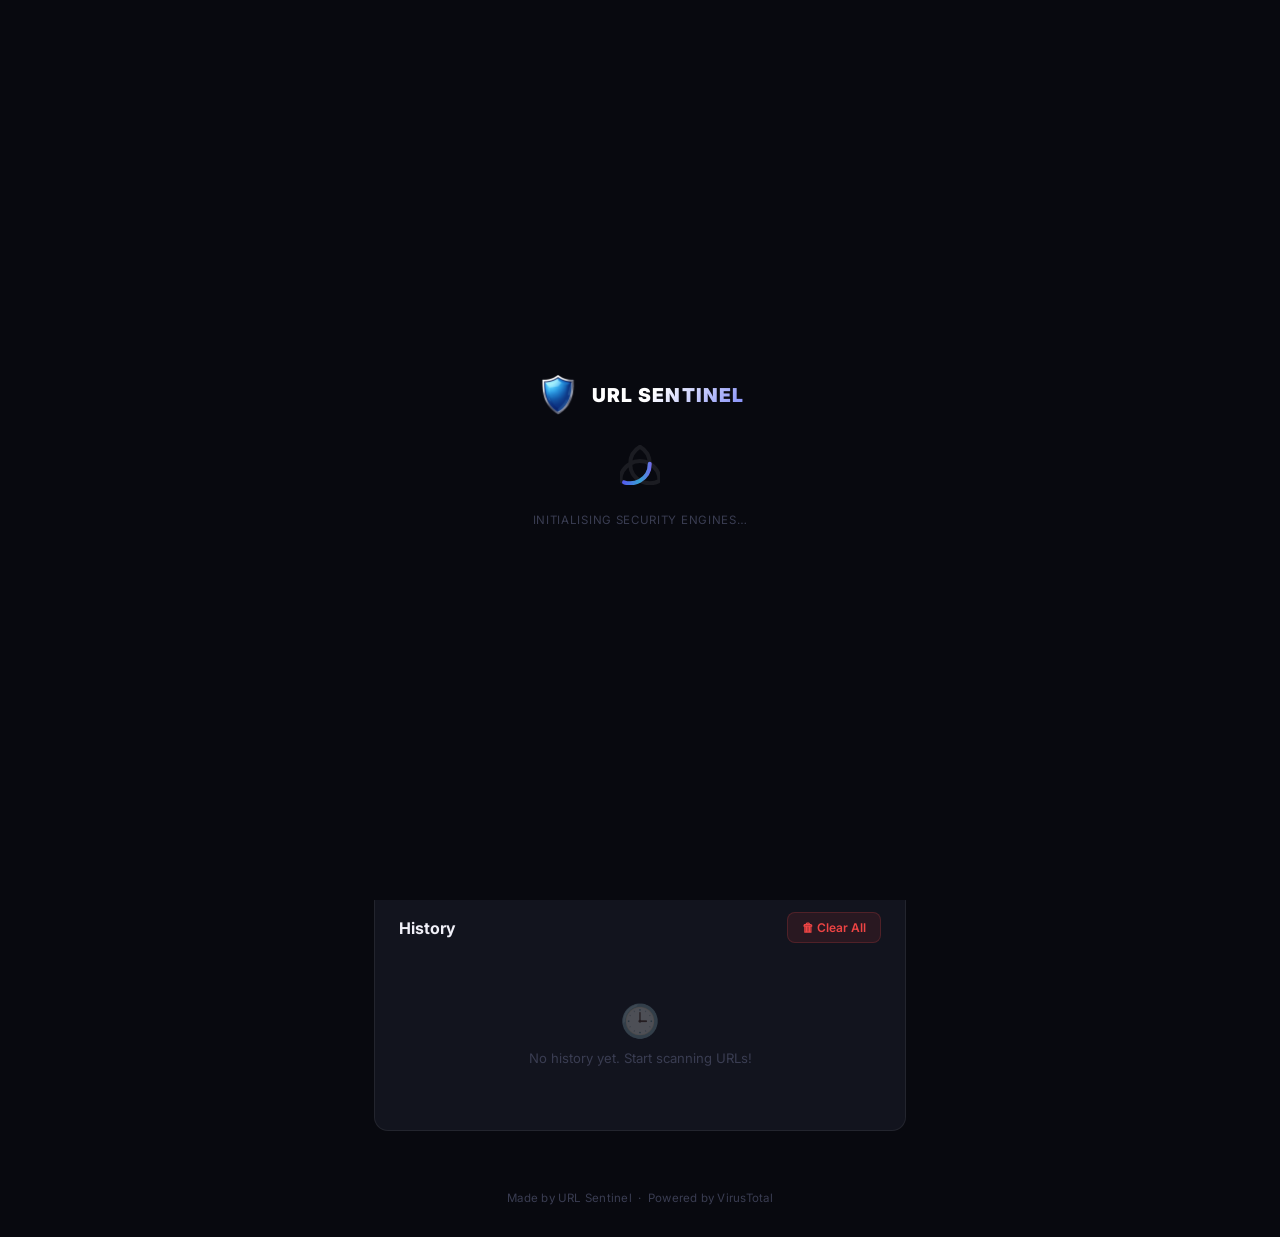
==== commit b730218b: "Fixed counters" ====
--- a/frontend/warning.html
+++ b/frontend/warning.html
@@ -12,7 +12,7 @@
 <!-- ===== NAVBAR ===== -->
 <nav class="navbar">
   <a class="nav-logo" href="index.html">
-    <img src="../assets/pngtree-blue-shield-badge-clipart-illustration-png-image_16042877-removebg-preview.png" alt="URL Sentinel Logo" />
+    <img src="/assets/pngtree-blue-shield-badge-clipart-illustration-png-image_16042877-removebg-preview.png" alt="URL Sentinel Logo" />
     <span class="nav-logo-text">URL SENTINEL</span>
   </a>
   <span class="nav-badge" id="navBadge" style="border-color:rgba(239,68,68,0.3);color:#ef4444;background:rgba(239,68,68,0.08);">⚠ Threat Detected</span>
@@ -40,11 +40,11 @@
       <div class="warn-url-value" id="warnUrl">—</div>
     </div>
 
-    <!-- Stats -->
+    <!-- Stats (from scan history) -->
     <div class="warn-stats" id="warnStats" style="display:none">
       <div class="warn-stat">
         <div class="ws-val m" id="statM">0</div>
-        <div class="ws-lbl">Malicious</div>
+        <div class="ws-lbl">Total Blocked</div>
       </div>
       <div class="warn-stat">
         <div class="ws-val s" id="statS">0</div>
@@ -52,11 +52,11 @@
       </div>
       <div class="warn-stat">
         <div class="ws-val h" id="statH">0</div>
-        <div class="ws-lbl">Harmless</div>
+        <div class="ws-lbl">Safe URLs</div>
       </div>
       <div class="warn-stat">
         <div class="ws-val u" id="statU">0</div>
-        <div class="ws-lbl">Undetected</div>
+        <div class="ws-lbl">Unknown</div>
       </div>
     </div>
 
@@ -101,14 +101,16 @@
   document.getElementById("navBadge").style.cssText = c.badgeStyle;
   document.getElementById("warnUrl").textContent = targetUrl;
 
-  // Stats
-  if (data.stats) {
-    document.getElementById("statM").textContent = data.stats.malicious  ?? 0;
-    document.getElementById("statS").textContent = data.stats.suspicious ?? 0;
-    document.getElementById("statH").textContent = data.stats.harmless   ?? 0;
-    document.getElementById("statU").textContent = data.stats.undetected ?? 0;
-    document.getElementById("warnStats").style.display = "grid";
-  }
+  // Stats — read from scan history for real counts
+  const scanHistory = (() => {
+    try { return JSON.parse(localStorage.getItem('url_sentinel_history')) || []; }
+    catch { return []; }
+  })();
+  document.getElementById('statM').textContent = scanHistory.filter(h => h.status === 'MALICIOUS').length;
+  document.getElementById('statS').textContent = scanHistory.filter(h => h.status === 'SUSPICIOUS').length;
+  document.getElementById('statH').textContent = scanHistory.filter(h => h.status === 'SAFE').length;
+  document.getElementById('statU').textContent = scanHistory.filter(h => h.status === 'UNKNOWN').length;
+  document.getElementById('warnStats').style.display = 'grid';
 
   // Proceed button colour
   const pb = document.getElementById("proceedBtn");
--- a/frontend/style.css
+++ b/frontend/style.css
@@ -337,26 +337,11 @@
   -webkit-background-clip: text; -webkit-text-fill-color: transparent; background-clip: text;
 }
 
-/* Outer ring loader */
-.loader, .loader::before, .loader::after {
-  border-width: 2px; border-style: solid; border-radius: 10px;
-  animation: loaderRotate 5s linear infinite;
-}
+/* SVG orbital loader container - no border animation */
 .loader {
   display: flex; align-items: center; justify-content: center;
   position: relative; width: 40px; height: 40px;
-  border-color: #5a4ff3;
-}
-.loader::before, .loader::after {
-  position: absolute; content: "";
-}
-.loader::before {
-  border-color: #35a2d2; width: 110%; height: 110%; animation-delay: 0.5s;
-}
-.loader::after {
-  border-color: #9c40fc; width: 120%; height: 120%; animation-delay: 0.10s;
-}
-@keyframes loaderRotate { to { transform: rotate(360deg); } }
+}
 
 /* SVG car track */
 .container .track {
